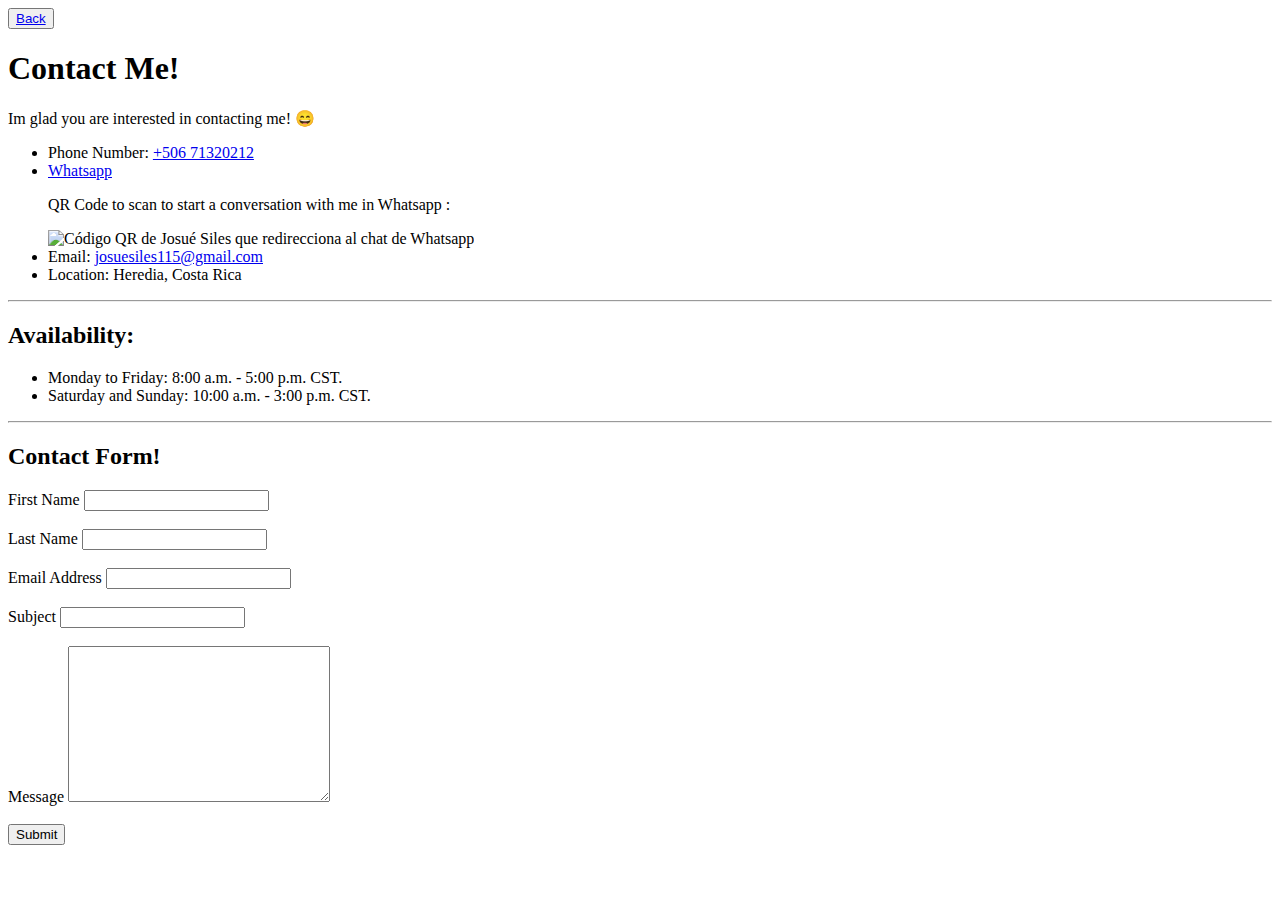
==== contactDetails.html @ 35cff639 "Add initial CV website files" ====
<!DOCTYPE html>
<html lang="en">
<head>
    <meta charset="UTF-8">
    <meta http-equiv="X-UA-Compatible" content="IE=edge">
    <meta name="viewport" content="width=device-width, initial-scale=1.0">
    <title>Contact Me!</title>
</head>
<body>
    <button><a href="/index.html">Back</a></button>
    <h1>Contact Me!</h1>
    <p>Im glad you are interested in contacting me! 😄 </p>

    <ul>
        <li>Phone Number: <a href="tel:+50671320212">+506 71320212</a></li>
        <li><a href="https://wa.me/50671320212">Whatsapp</a></li>
        <p>QR Code to scan to start a conversation with me in Whatsapp :</p>
        <img src="/images/whatsappQR.jpeg" alt="Código QR de Josué Siles que redirecciona al chat de Whatsapp">
        <li>Email: <a href="mailto:josuesiles115@gmail.com">josuesiles115@gmail.com</a></li>
        <li>Location: Heredia, Costa Rica</li>
    </ul>

    <hr>

    <h2>Availability:</h2>
    <ul>
        <li>Monday to Friday: 8:00 a.m. - 5:00 p.m. CST.</li>
        <li>Saturday and Sunday: 10:00 a.m. - 3:00 p.m. CST.</li>
    </ul>

    <hr>

    <h2>Contact Form!</h2>

    <form action="mailto:josuesiles115@gmail.com" method="post" enctype="text/plain">
        <!--Remove BRs later with CSS-->

        <label for="firstName">First Name</label>
        <input type="text" name="firstName">

        <br>
        <br>

        <label for="lastName">Last Name</label>
        <input type="text" name="lastName">

        <br>
        <br>

        <label for="emailAddress">Email Address</label>
        <input type="email" name="emailAddress">

        <br>
        <br>

        <label for="subject">Subject</label>
        <input type="text" name="subject">

        <br>
        <br>

        <label for="message">Message</label>
        <textarea name="message" cols="30" rows="10"></textarea>
        
        <br>
        <br>

        <input type="submit" >
    </form>
</body>
</html>
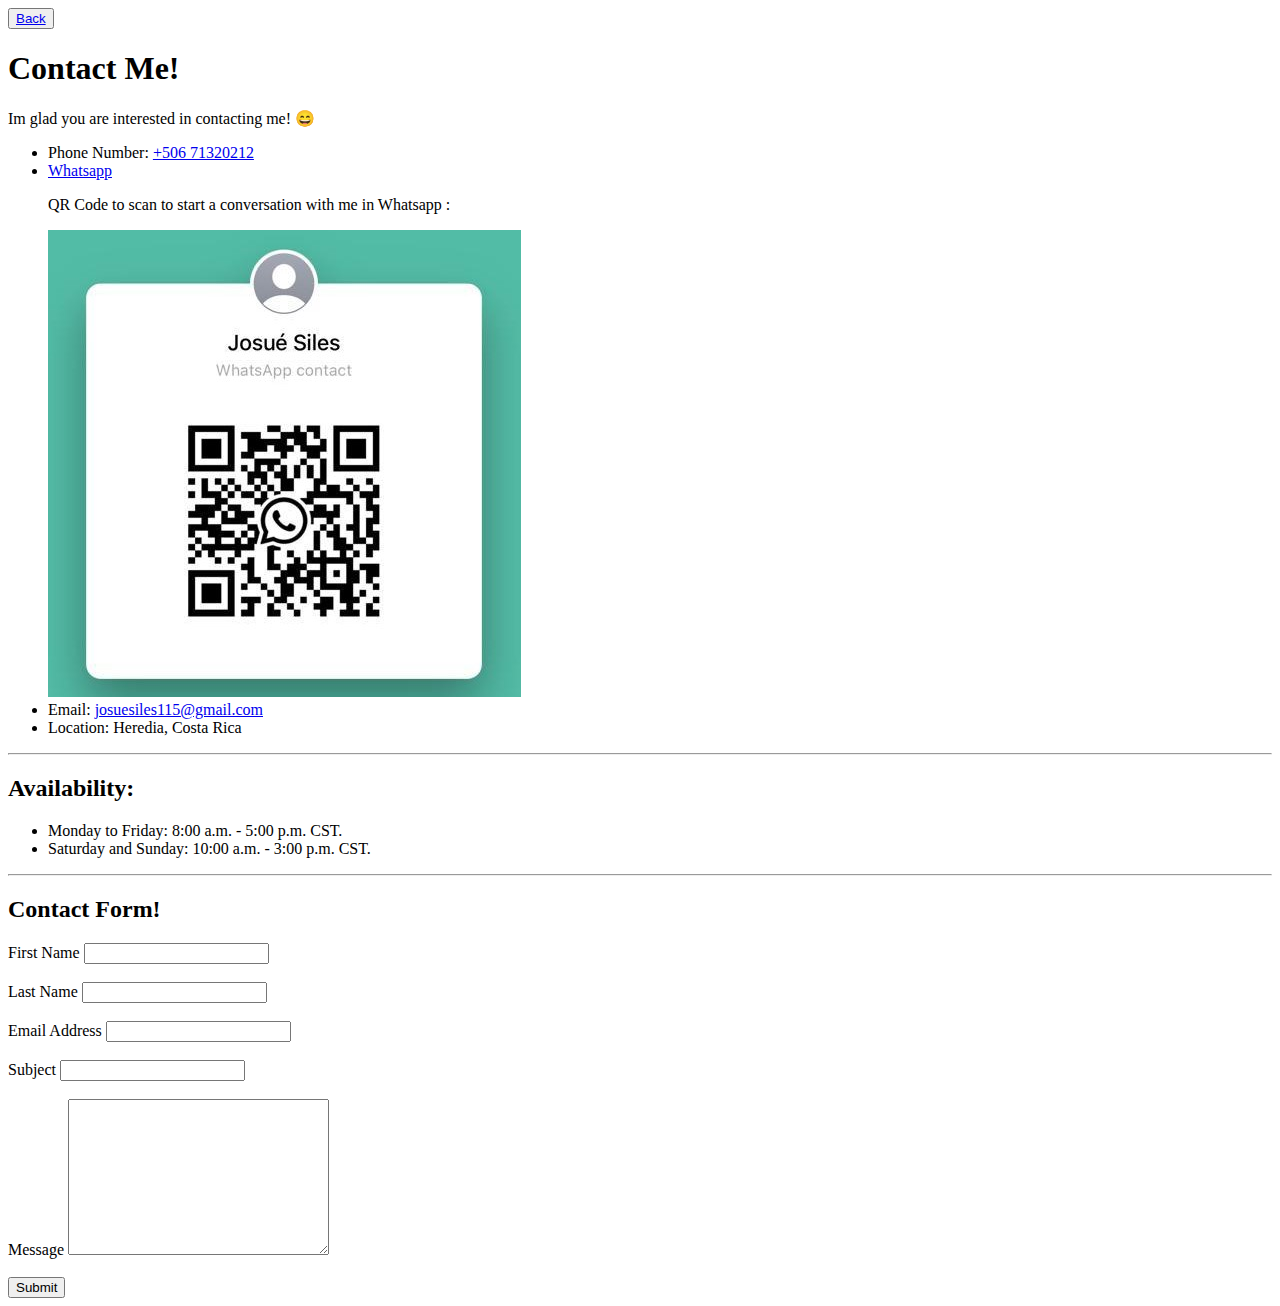
==== commit 8d674807: ""CV/" added to all links" ====
--- a/contactDetails.html
+++ b/contactDetails.html
@@ -7,7 +7,7 @@
     <title>Contact Me!</title>
 </head>
 <body>
-    <button><a href="/index.html">Back</a></button>
+    <button><a href="CV/index.html">Back</a></button>
     <h1>Contact Me!</h1>
     <p>Im glad you are interested in contacting me! 😄 </p>
 
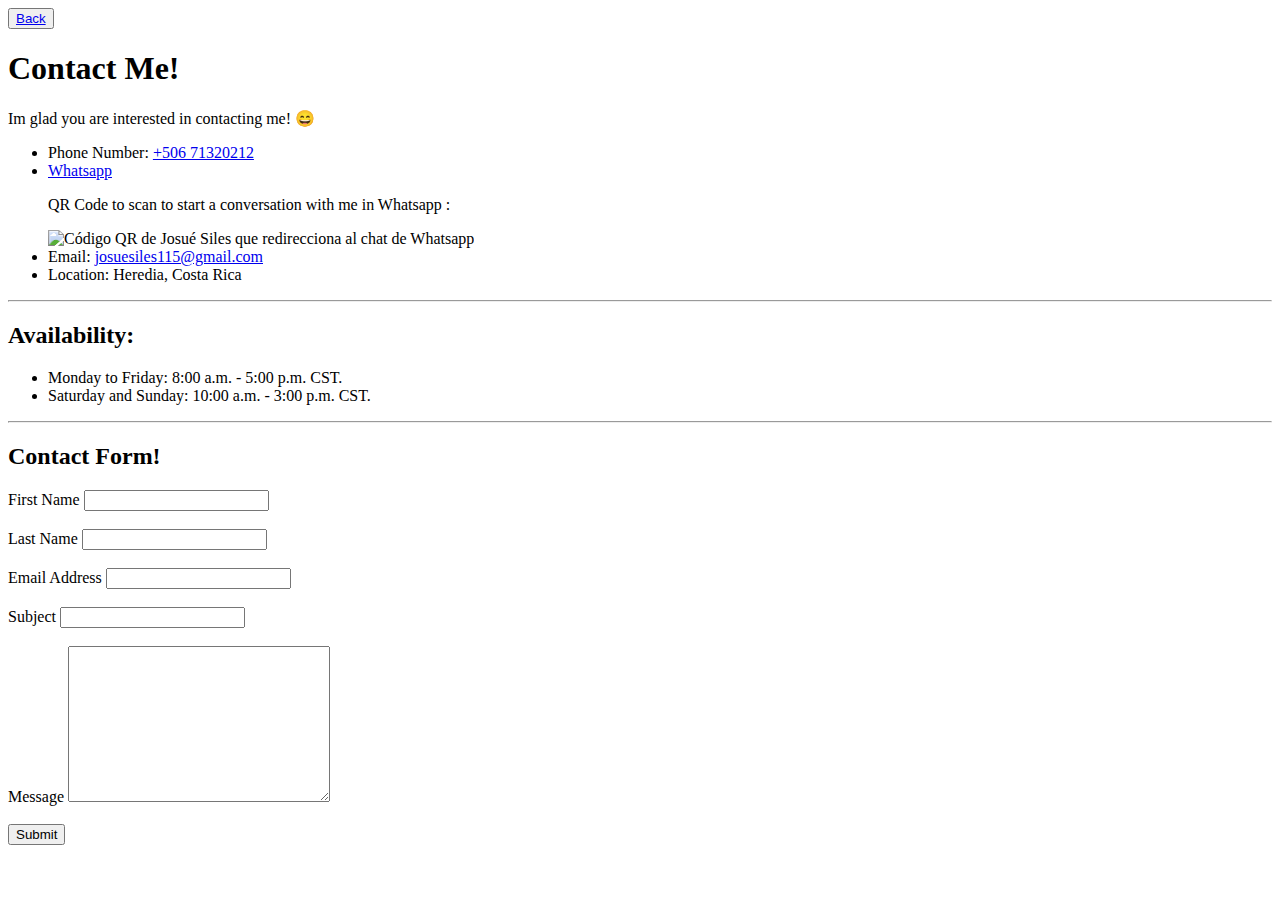
==== commit 693c9d0f: "Added "CV/" to QR Source" ====
--- a/contactDetails.html
+++ b/contactDetails.html
@@ -15,7 +15,7 @@
         <li>Phone Number: <a href="tel:+50671320212">+506 71320212</a></li>
         <li><a href="https://wa.me/50671320212">Whatsapp</a></li>
         <p>QR Code to scan to start a conversation with me in Whatsapp :</p>
-        <img src="/images/whatsappQR.jpeg" alt="Código QR de Josué Siles que redirecciona al chat de Whatsapp">
+        <img src="CV/images/whatsappQR.jpeg" alt="Código QR de Josué Siles que redirecciona al chat de Whatsapp">
         <li>Email: <a href="mailto:josuesiles115@gmail.com">josuesiles115@gmail.com</a></li>
         <li>Location: Heredia, Costa Rica</li>
     </ul>
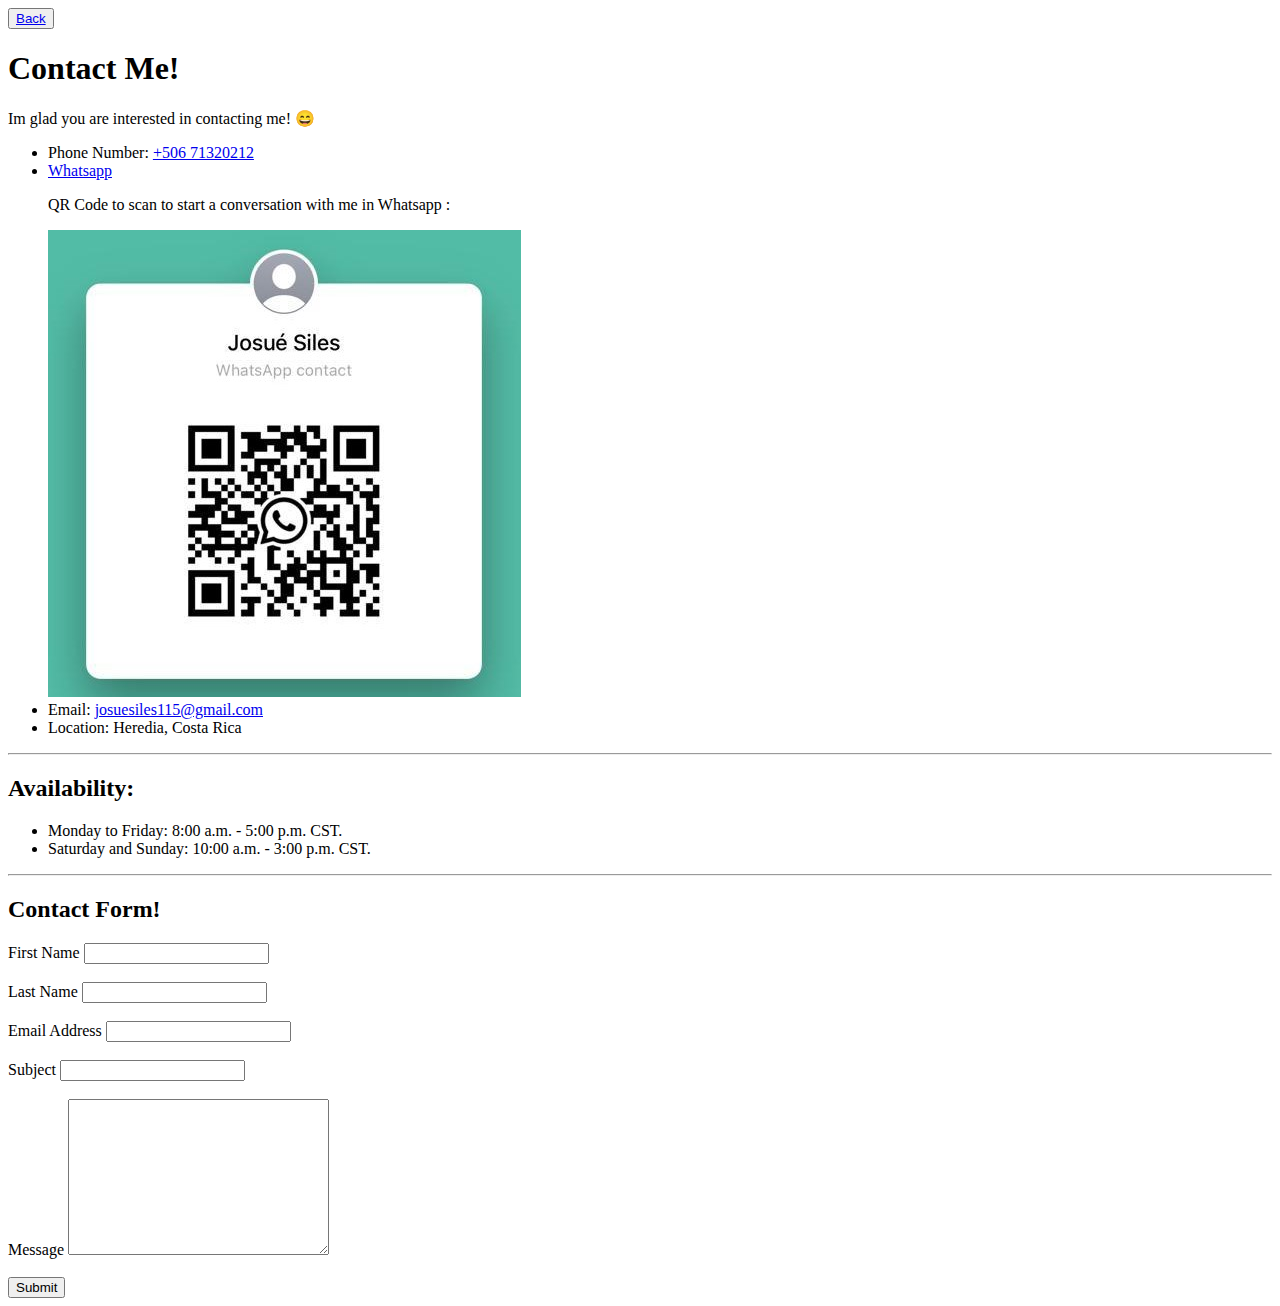
==== commit 6c185d84: "Removed CV" ====
--- a/contactDetails.html
+++ b/contactDetails.html
@@ -7,7 +7,7 @@
     <title>Contact Me!</title>
 </head>
 <body>
-    <button><a href="CV/index.html">Back</a></button>
+    <button><a href="index.html">Back</a></button>
     <h1>Contact Me!</h1>
     <p>Im glad you are interested in contacting me! 😄 </p>
 
@@ -15,7 +15,7 @@
         <li>Phone Number: <a href="tel:+50671320212">+506 71320212</a></li>
         <li><a href="https://wa.me/50671320212">Whatsapp</a></li>
         <p>QR Code to scan to start a conversation with me in Whatsapp :</p>
-        <img src="CV/images/whatsappQR.jpeg" alt="Código QR de Josué Siles que redirecciona al chat de Whatsapp">
+        <img src="images/whatsappQR.jpeg" alt="Código QR de Josué Siles que redirecciona al chat de Whatsapp">
         <li>Email: <a href="mailto:josuesiles115@gmail.com">josuesiles115@gmail.com</a></li>
         <li>Location: Heredia, Costa Rica</li>
     </ul>
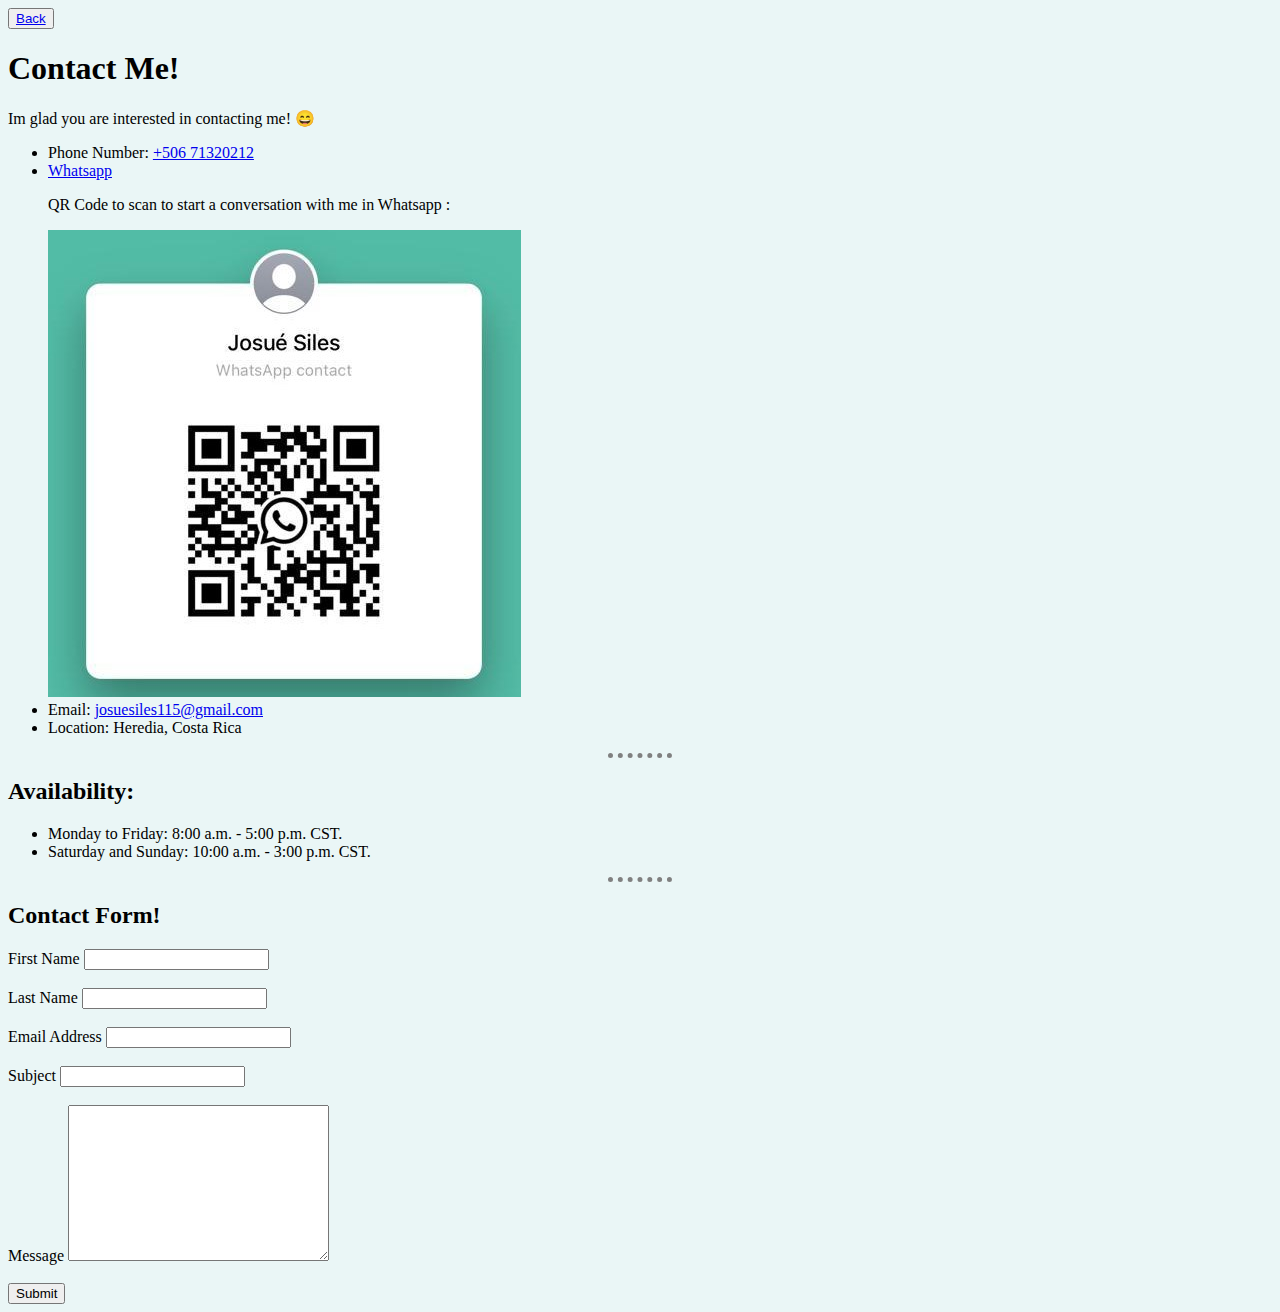
==== commit a9f5743d: "Added CSS" ====
--- a/contactDetails.html
+++ b/contactDetails.html
@@ -5,9 +5,10 @@
     <meta http-equiv="X-UA-Compatible" content="IE=edge">
     <meta name="viewport" content="width=device-width, initial-scale=1.0">
     <title>Contact Me!</title>
+    <link rel="stylesheet" href="./css/styles.css">
 </head>
 <body>
-    <button><a href="index.html">Back</a></button>
+    <button><a href="./index.html">Back</a></button>
     <h1>Contact Me!</h1>
     <p>Im glad you are interested in contacting me! 😄 </p>
 
--- a/css/styles.css
+++ b/css/styles.css
@@ -0,0 +1,10 @@
+body{
+    background-color: #EAF6F6;
+}
+
+hr{
+    border-style: dotted none none;
+    border-color: gray;
+    border-width: 5px;
+    width: 5%;
+}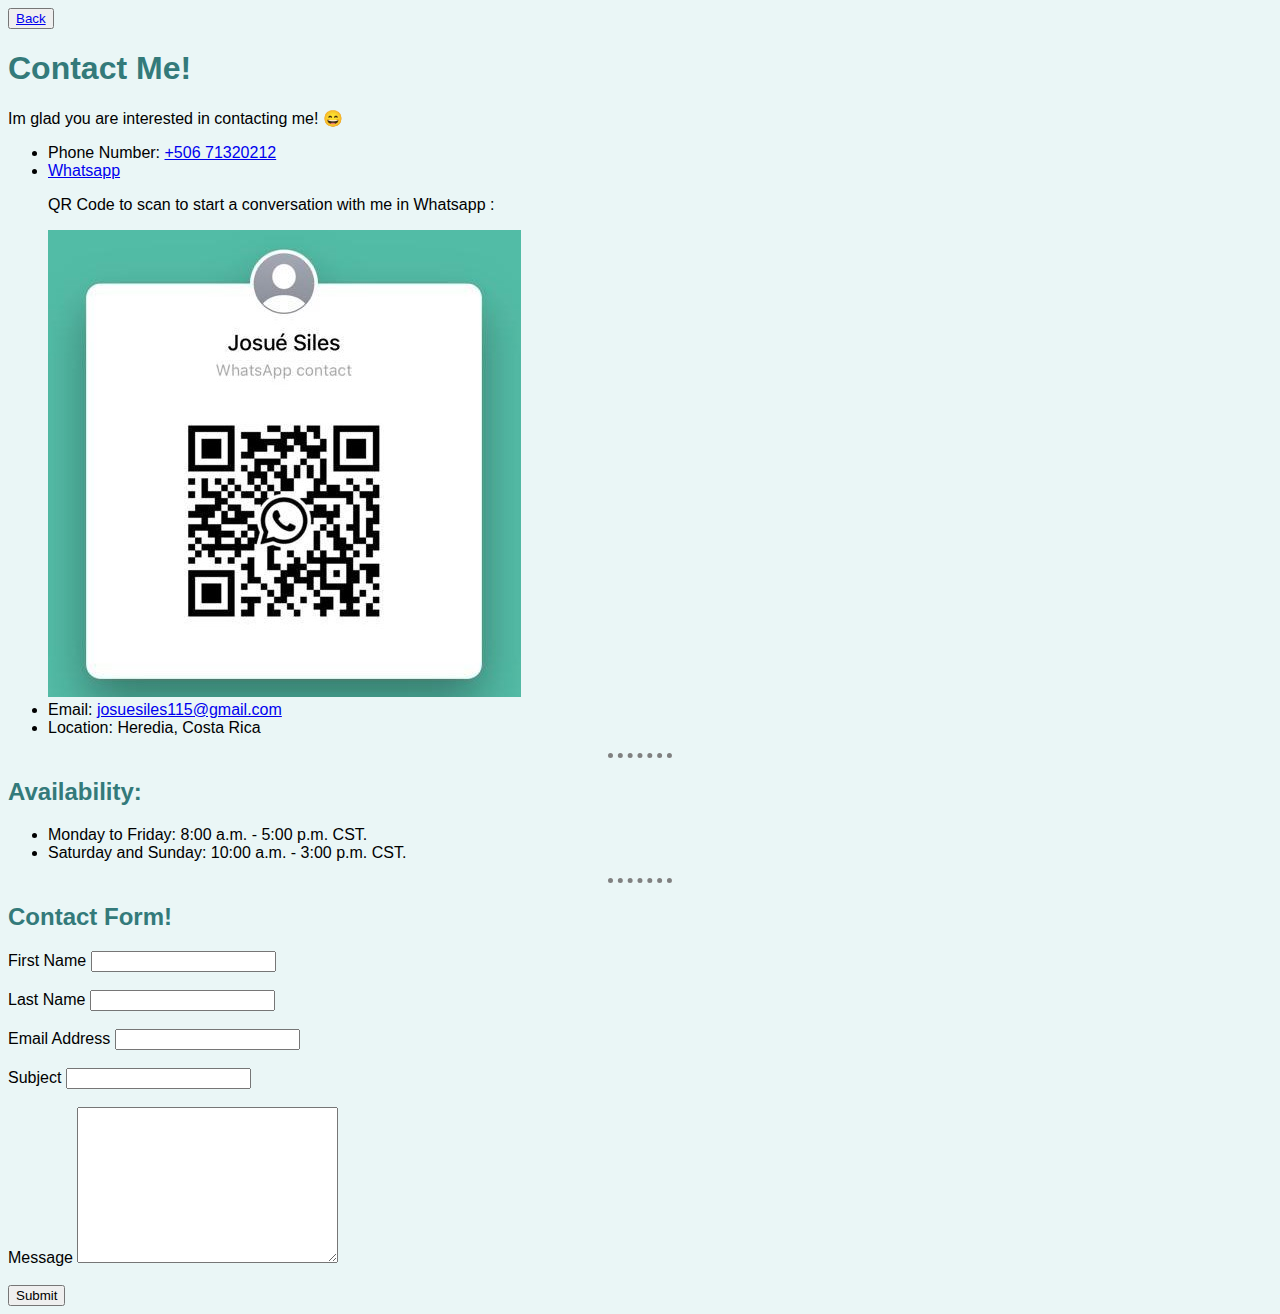
==== commit da5074a0: "target="_blank" added" ====
--- a/contactDetails.html
+++ b/contactDetails.html
@@ -14,7 +14,7 @@
 
     <ul>
         <li>Phone Number: <a href="tel:+50671320212">+506 71320212</a></li>
-        <li><a href="https://wa.me/50671320212">Whatsapp</a></li>
+        <li><a href="https://wa.me/50671320212" target="_blank">Whatsapp</a></li>
         <p>QR Code to scan to start a conversation with me in Whatsapp :</p>
         <img src="images/whatsappQR.jpeg" alt="Código QR de Josué Siles que redirecciona al chat de Whatsapp">
         <li>Email: <a href="mailto:josuesiles115@gmail.com">josuesiles115@gmail.com</a></li>
--- a/css/styles.css
+++ b/css/styles.css
@@ -1,5 +1,6 @@
 body{
     background-color: #EAF6F6;
+    font-family: Verdana, Arial;
 }
 
 hr{
@@ -7,4 +8,13 @@
     border-color: gray;
     border-width: 5px;
     width: 5%;
+}
+
+h1, h2, h3{
+    color: #337A7A;
+    font-family: Helvetica, Arial;
+}
+
+#currentPosition{
+    font-weight: bold;
 }